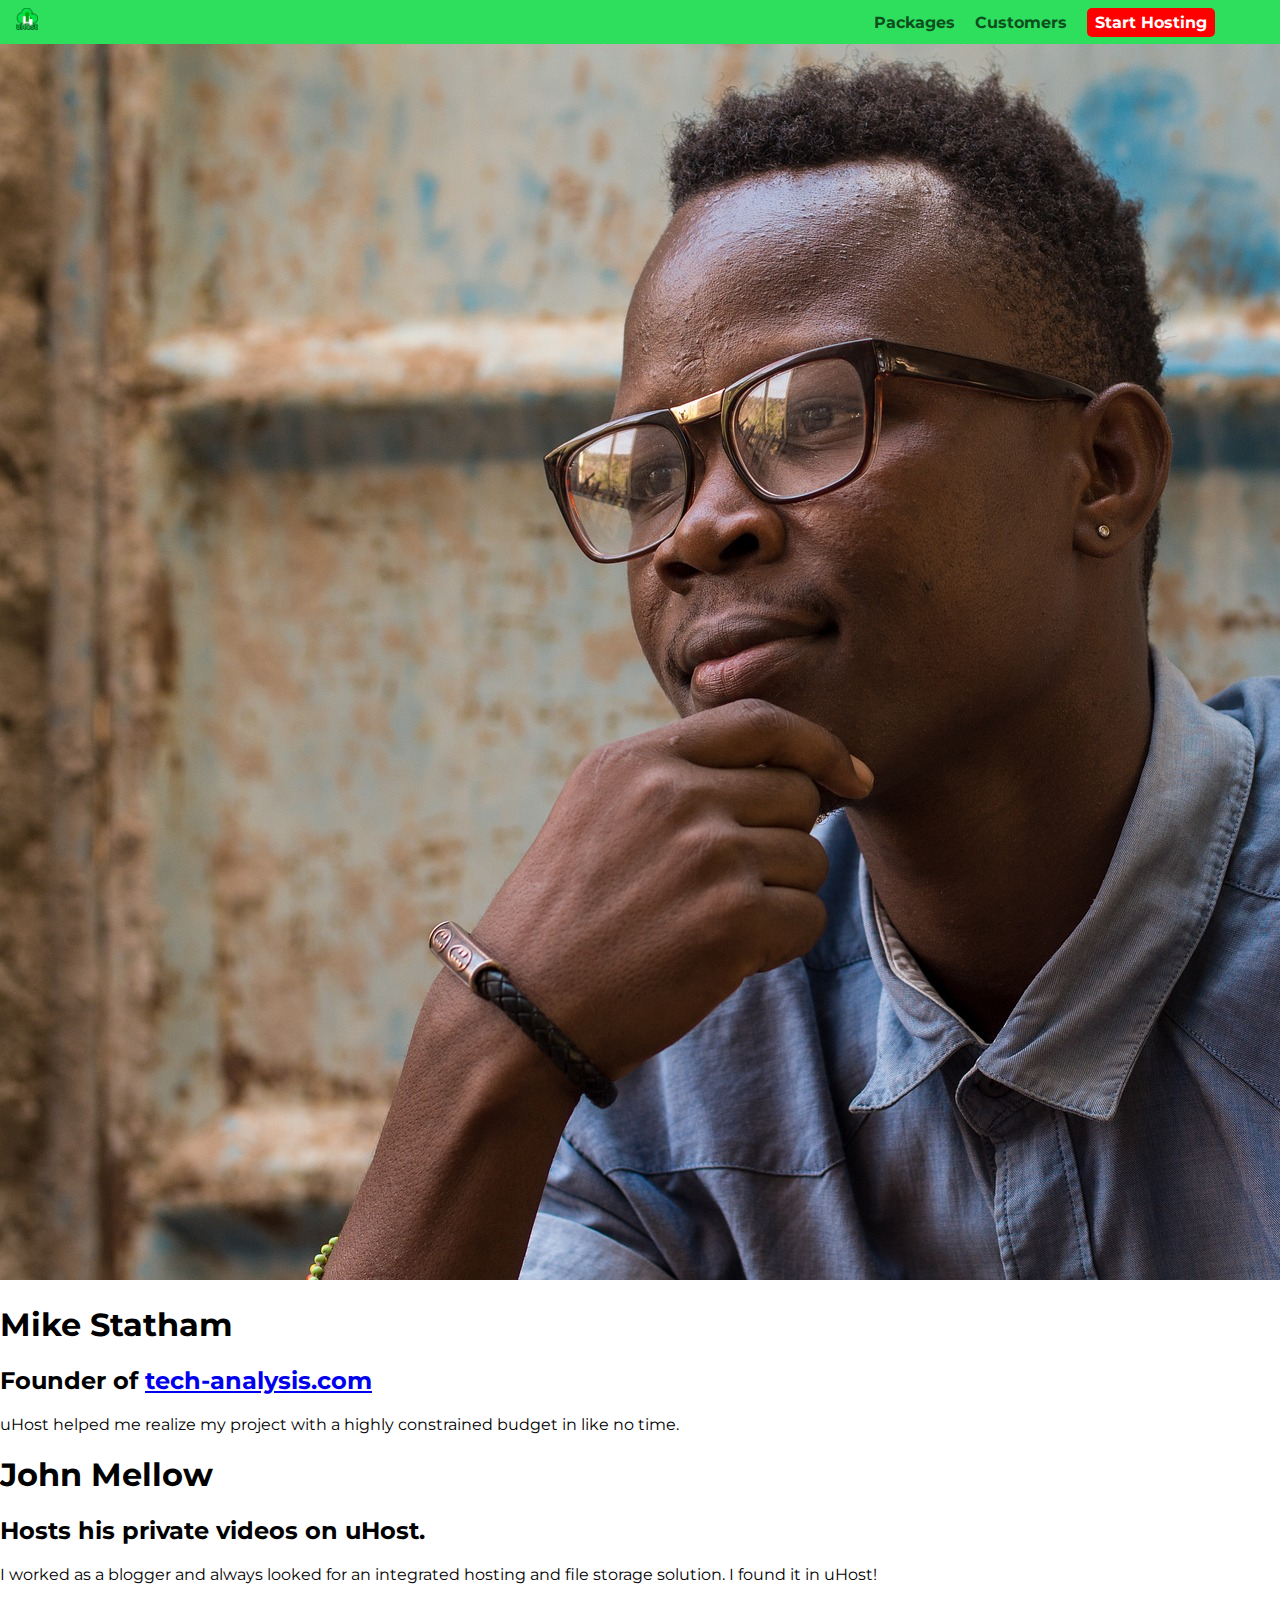
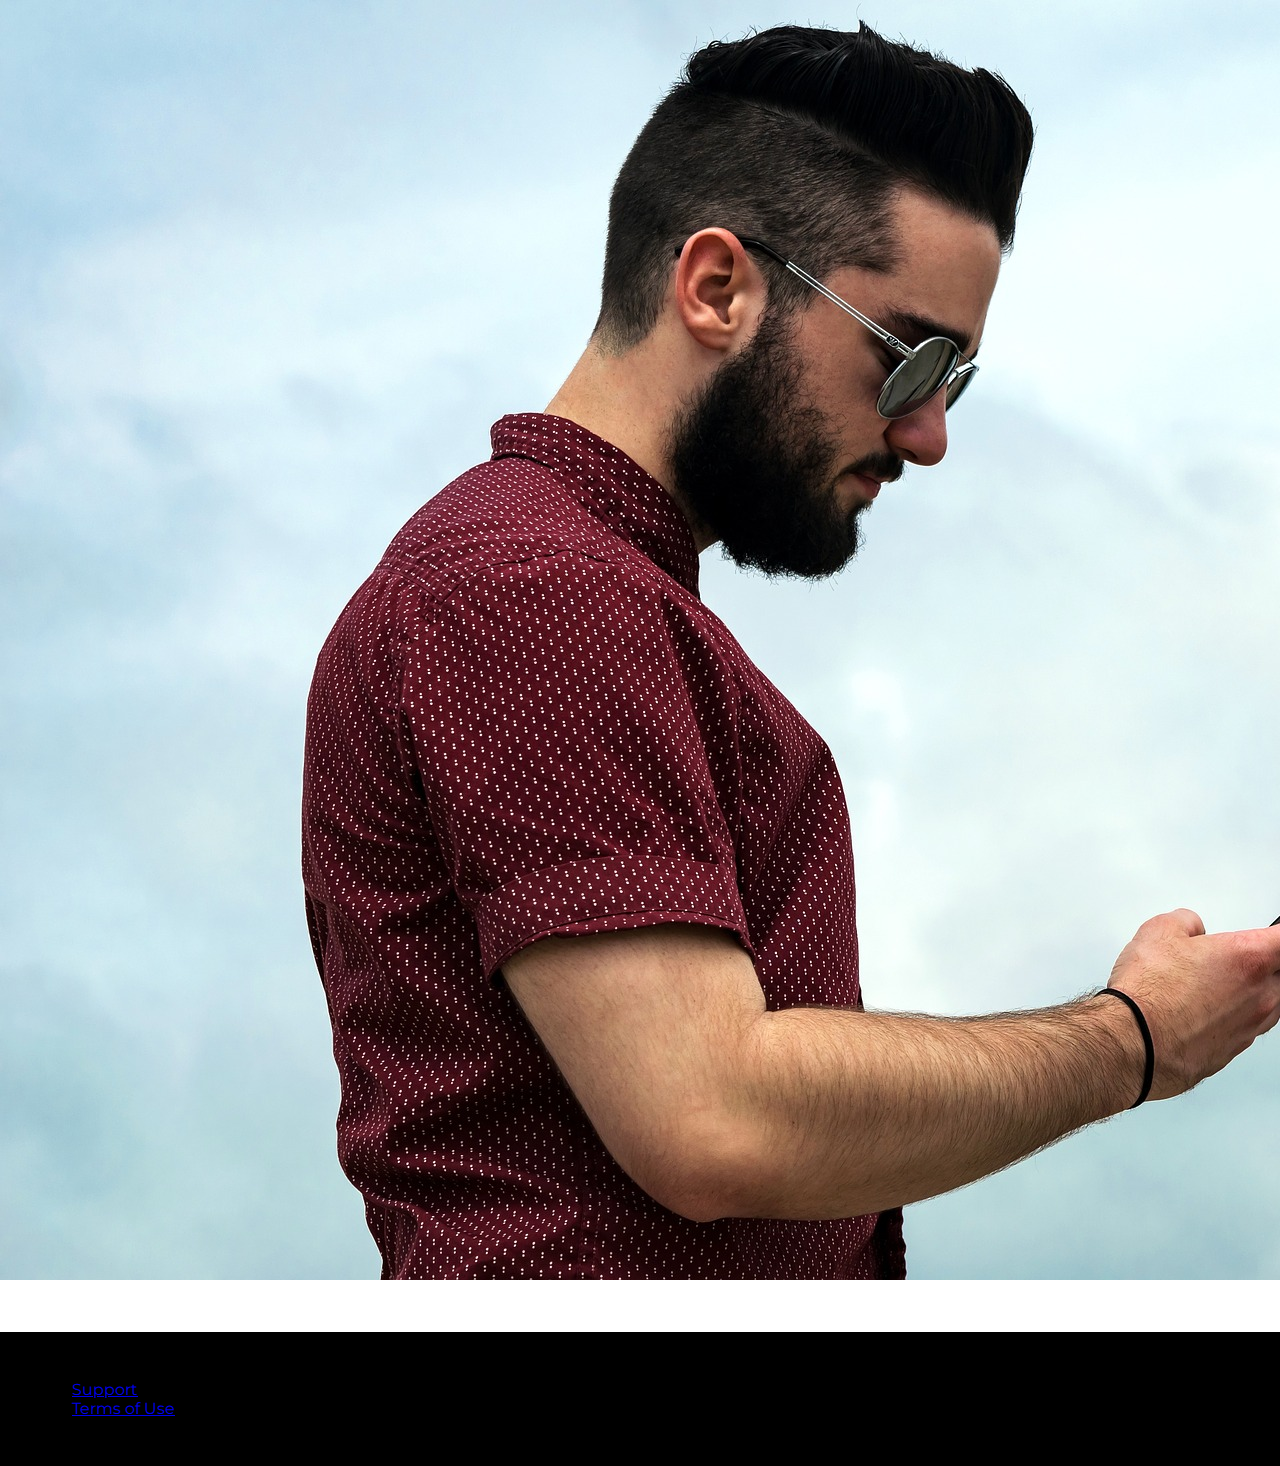
==== customers/index.html @ 1f8e2bfb "added customers page w/o layout. Fixed paths for header logo image" ====
<!DOCTYPE html>
<html lang="en">
  <head>
    <meta charset="UTF-8" />
    <meta name="viewport" content="width=device-width, initial-scale=1.0" />
    <meta http-equiv="X-UA-Compatible" content="ie=edge" />
    <title>uHost Customers</title>
    <link rel="shortcut icon" href="../favicon.png" />
    <link
      href="https://fonts.googleapis.com/css?family=Anton|Montserrat:400,700"
      rel="stylesheet"
    />
    <link rel="stylesheet" href="../shared.css" />
    <link rel="stylesheet" href="customers.css" />
  </head>

  <body>
    <header class="main-header">
      <div>
        <a href="../index.html" class="main-header__brand">
          <img src="../images/uhost-icon.png" alt="uHost - Hosting Company!!" />
        </a>
      </div>
      <nav class="main-nav">
        <ul class="main-nav__items">
          <li class="main-nav__item">
            <a href="index.html">Packages</a>
          </li>
          <li class="main-nav__item">
            <a href="../customers/index.html">Customers</a>
          </li>
          <li class="main-nav__item main-nav__item--hosting">
            <a href="../start-hosting/index.html">Start Hosting</a>
          </li>
        </ul>
      </nav>
    </header>
    <main>
      <div>
        <div class="testimonial" id="customer-1">
          <div class="testimonial__image-container">
            <img
              src="../images/customer-1.jpg"
              alt="Mike Statham - Customer"
              class="testimonial__image"
            />
          </div>
          <div class="testimonial__info">
            <h1 class="testimonial__name">Mike Statham</h1>
            <h2 class="testimonial__subtitle">
              Founder of
              <a href="tech-analysis.com">tech-analysis.com</a>
            </h2>
            <p class="testimonial__text">
              uHost helped me realize my project with a highly constrained
              budget in like no time.
            </p>
          </div>
        </div>
        <div class="testimonial" id="customer-2">
          <div class="testimonial__info">
            <h1 class="testimonial__name">John Mellow</h1>
            <h2 class="testimonial__subtitle">
              Hosts his private videos on uHost.
            </h2>
            <p class="testimonial__text">
              I worked as a blogger and always looked for an integrated hosting
              and file storage solution. I found it in uHost!
            </p>
          </div>
          <div class="testimonial__image-container">
            <img
              src="../images/customer-2.jpg"
              alt="John Mellow - Customer"
              class="testimonial__image"
            />
          </div>
        </div>
      </div>
    </main>
    <footer class="main-footer">
      <nav>
        <ul>
          <li>
            <a href="#">Support</a>
          </li>
          <li>
            <a href="#">Terms of Use</a>
          </li>
        </ul>
      </nav>
    </footer>
  </body>
</html>
---- shared.css ----
* {
    box-sizing: border-box;
}

body {
    font-family: 'Montserrat', sans-serif;
    margin: 0;
}

.button {
    background-color: #0e4f1f;
    color: white;
    font: inherit;
    border: 1.5px solid #0e4f1f;
    padding: 8px;
    border-radius: 8px;
    font-weight: bold;
    cursor: pointer;
}

.button:hover,
.button:active {
    background-color: white;
    color: #0e4f1f;
}

.button:focus {
    outline: none;
}

.main-header {
    width: 100%;
    background-color: #2ddf5c;
    padding: 8px 16px;
    position: fixed;
    top: 0;
    left: 0;
    z-index: 1;
}

.main-header__brand {
    color: #0e4f1f;
    text-decoration: none;
    font-weight: bold;
    font-size: 22px;
    display: inline-block;
}

.main-header__brand img {
    height: 22px;
}

.main-nav__items {
    margin: 0;
    padding: 0;
    list-style: none;
}

.main-nav__item {
    display: inline-block;
    margin-left: 16px;
}

.main-header>div {
    display: inline-block;
    vertical-align: middle;
}

.main-nav {
    display: inline-block;
    text-align: right;
    width: calc(100% - 75px);
    vertical-align: middle;
}

.main-nav__item a {
    color: #0e4f1f;
    text-decoration: none;
    font-weight: bold;
    padding: 3px 0;
}

.main-nav__item a:hover,
.main-nav__item a:active {
    cursor: pointer;
    color: white;
    border-bottom: 2px solid white;
}

.main-nav__item--hosting a {
    color: white;
    padding: 5px 8px;
    background-color: red;
    border-radius: 5px;
}

.main-nav__item--hosting a:hover {
    color: red;
    background-color: white;
    border: none;
}

.main-footer {
    background-color: black;
    margin-top: 48px;
    padding: 32px;
}

.main-footer__links {
    list-style: none;
    margin: 0;
    padding: 0;
    text-align: center;
}

.main-footer__link {
    display: inline-block;
    margin: 0 16px;
}

.main-footer__link a {
    color: white;
    text-decoration: none;
    cursor: pointer;
}

.main-footer__link a:hover,
.main-footer__link a:active {
    color: #ccc;
}
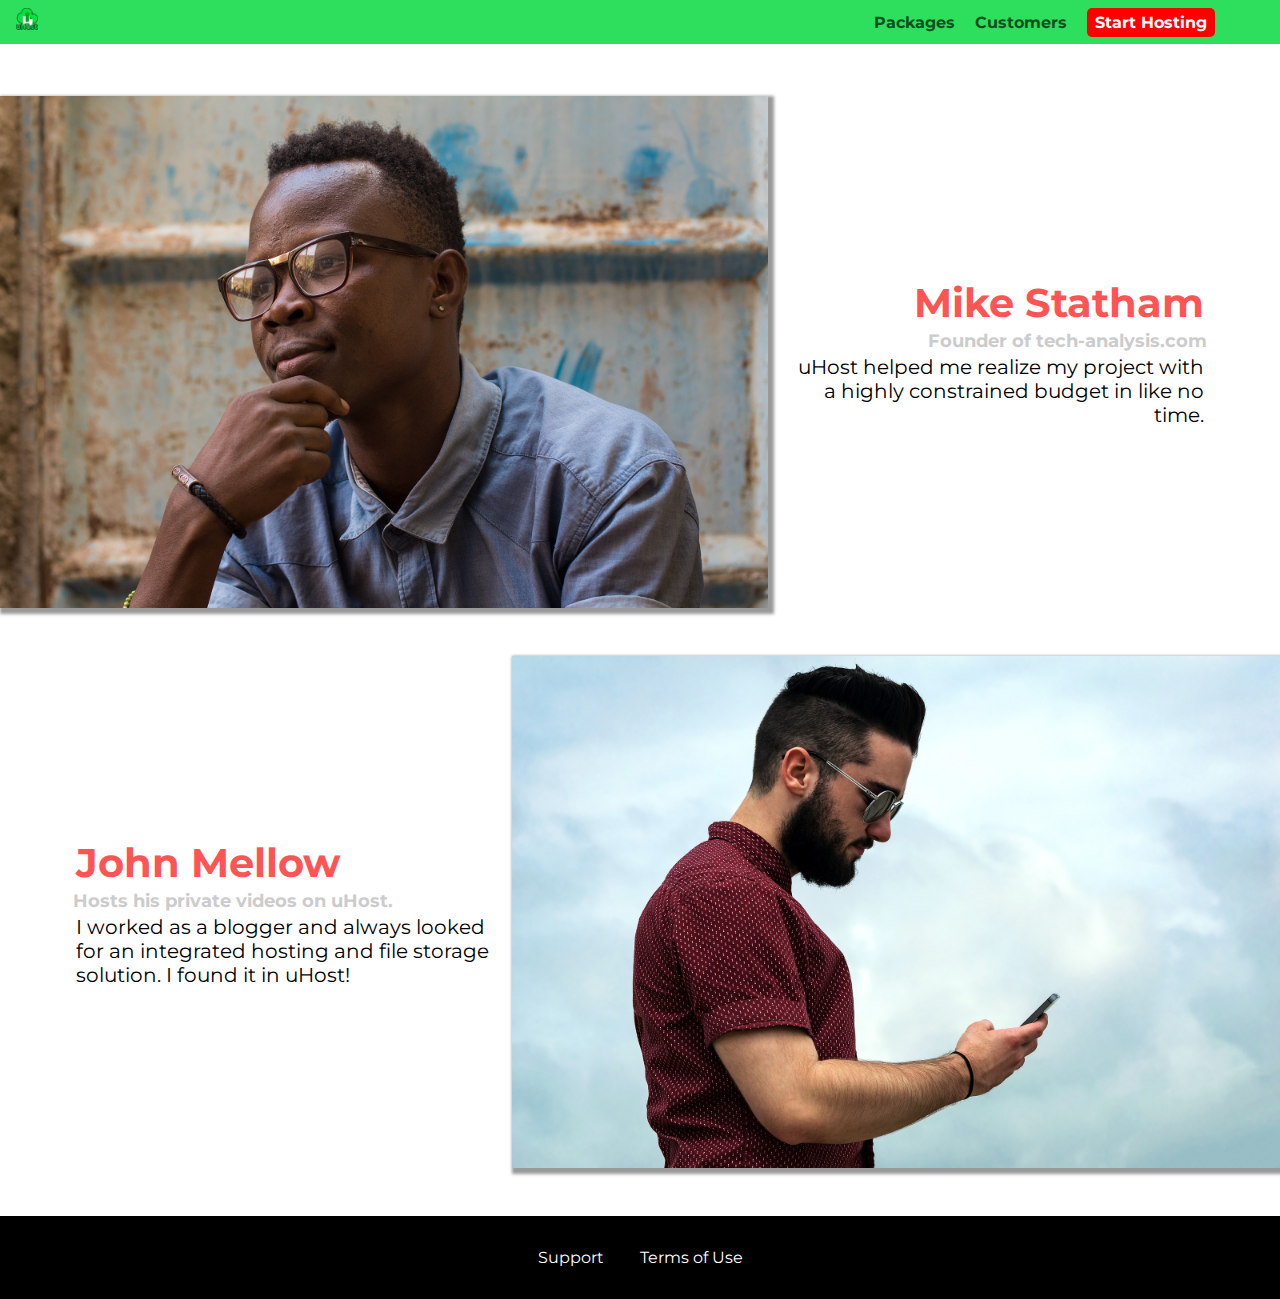
==== commit 80ec9a22: "customer layout page" ====
--- a/customers/index.html
+++ b/customers/index.html
@@ -24,10 +24,10 @@
       <nav class="main-nav">
         <ul class="main-nav__items">
           <li class="main-nav__item">
-            <a href="index.html">Packages</a>
+            <a href="../packages/index.html">Packages</a>
           </li>
           <li class="main-nav__item">
-            <a href="../customers/index.html">Customers</a>
+            <a href="./index.html">Customers</a>
           </li>
           <li class="main-nav__item main-nav__item--hosting">
             <a href="../start-hosting/index.html">Start Hosting</a>
@@ -35,6 +35,7 @@
         </ul>
       </nav>
     </header>
+
     <main>
       <div>
         <div class="testimonial" id="customer-1">
@@ -80,11 +81,11 @@
     </main>
     <footer class="main-footer">
       <nav>
-        <ul>
-          <li>
+        <ul class="main-footer__links">
+          <li class="main-footer__link">
             <a href="#">Support</a>
           </li>
-          <li>
+          <li class="main-footer__link">
             <a href="#">Terms of Use</a>
           </li>
         </ul>
--- a/customers/customers.css
+++ b/customers/customers.css
@@ -0,0 +1,66 @@
+.testimonial {
+    font-size: 20px;
+    margin: 48px 0;
+}
+
+.testimonial__image-container {
+    width: 60%;
+    display: inline-block;
+    vertical-align: middle;
+    box-shadow: 3px 3px 3px 3px rgba(0, 0, 0, 0.4);
+}
+
+.testimonial__image {
+    width: 100%;
+    vertical-align: top;
+}
+
+.testimonial__list {
+    width: 80%;
+    margin: auto;
+}
+
+.testimonial:first-of-type {
+    margin-top: 96px;
+}
+
+.testimonial__info {
+    text-align: right;
+    padding: 14px;
+    display: inline-block;
+    vertical-align: middle;
+    width: 35%;
+}
+
+#customer-2.testimonial {
+    text-align: right;
+}
+
+#customer-2 .testimonial__info {
+    text-align: left;
+}
+
+.testimonial__name {
+    margin: 3px;
+    color: #ff5454;
+}
+
+.testimonial__subtitle {
+    margin: 0;
+    font-size: 18px;
+    color: #ccc;
+}
+
+.testimonial__subtitle a {
+    color: inherit;
+    text-decoration: none;
+}
+
+.testimonial__subtitle a:hover,
+.testimonial__subtitle a:active {
+    color: #7a7a7a;
+}
+
+.testimonial__text {
+    margin: 3px;
+}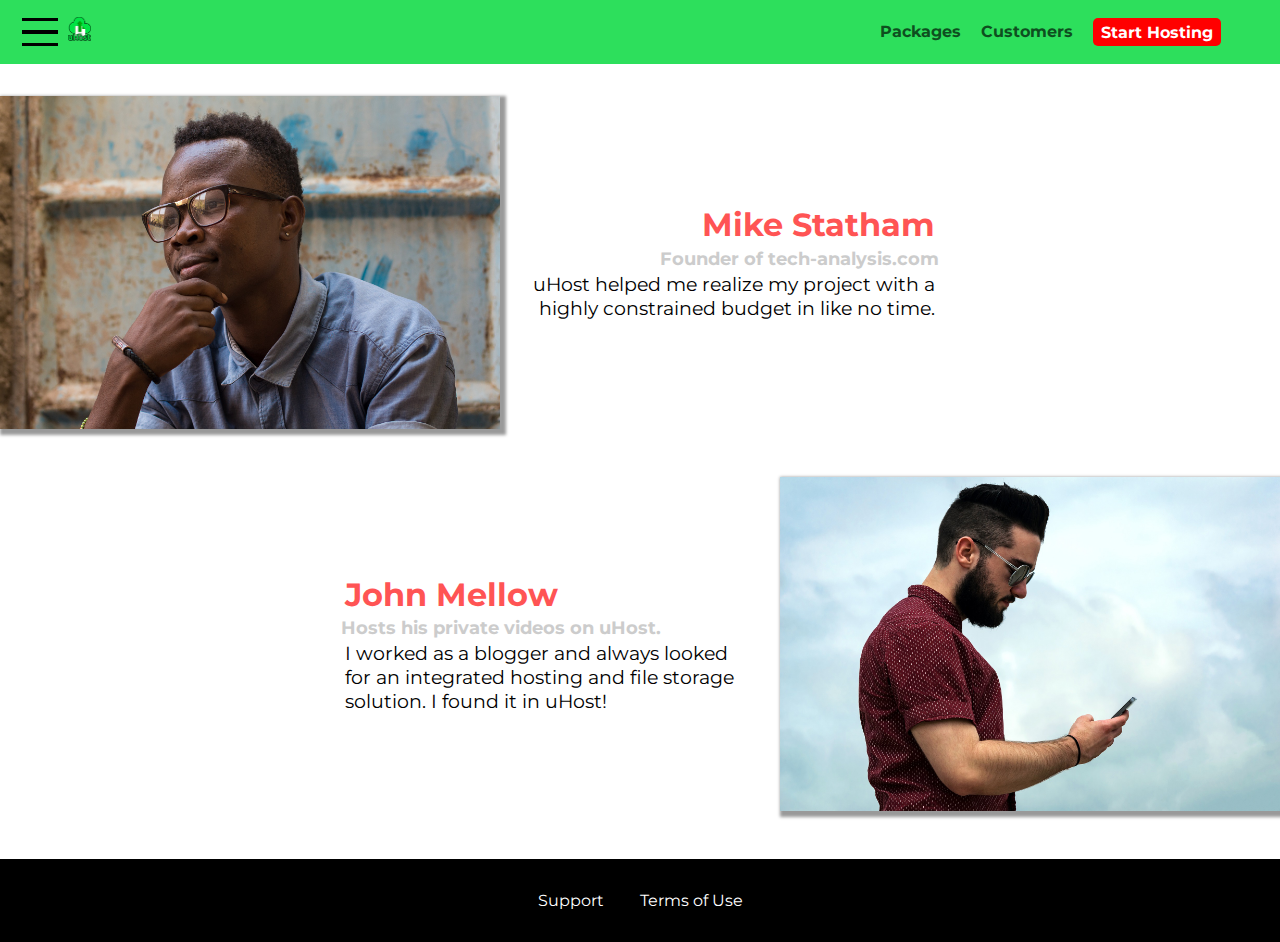
==== commit b31549bb: "dynamic handling of modal and navbar completed" ====
--- a/customers/index.html
+++ b/customers/index.html
@@ -15,8 +15,14 @@
   </head>
 
   <body>
+    <div class="backdrop"></div>
     <header class="main-header">
       <div>
+        <button class="toggle-button">
+          <span class="toggle-button__bar"></span>
+          <span class="toggle-button__bar"></span>
+          <span class="toggle-button__bar"></span>
+        </button>
         <a href="../index.html" class="main-header__brand">
           <img src="../images/uhost-icon.png" alt="uHost - Hosting Company!!" />
         </a>
@@ -35,7 +41,19 @@
         </ul>
       </nav>
     </header>
-
+    <nav class="mobile-nav">
+      <ul class="mobile-nav__items">
+        <li class="mobile-nav__item">
+          <a href="../packages/index.html">Packages</a>
+        </li>
+        <li class="mobile-nav__item">
+          <a href="index.html">Customers</a>
+        </li>
+        <li class="mobile-nav__item mobile-nav__item--hosting">
+          <a href="../start-hosting/index.html">Start Hosting</a>
+        </li>
+      </ul>
+    </nav>
     <main>
       <div>
         <div class="testimonial" id="customer-1">
@@ -91,5 +109,6 @@
         </ul>
       </nav>
     </footer>
+    <script src="../shared.js"></script>
   </body>
 </html>
--- a/shared.css
+++ b/shared.css
@@ -7,12 +7,23 @@
     margin: 0;
 }
 
+.backdrop {
+    position: fixed;
+    display: none;
+    width: 100vw;
+    height: 100vh;
+    z-index: 100;
+    background: rgba(0, 0, 0, 0.5);
+    top: 0;
+    left: 0
+}
+
 .button {
     background-color: #0e4f1f;
     color: white;
     font: inherit;
     border: 1.5px solid #0e4f1f;
-    padding: 8px;
+    padding: 0.5rem;
     border-radius: 8px;
     font-weight: bold;
     cursor: pointer;
@@ -31,23 +42,46 @@
 .main-header {
     width: 100%;
     background-color: #2ddf5c;
-    padding: 8px 16px;
+    padding: 0.5rem 1rem;
     position: fixed;
     top: 0;
     left: 0;
     z-index: 1;
 }
 
+.toggle-button {
+    width: 3rem;
+    background: transparent;
+    border: none;
+    cursor: pointer;
+    padding-top: 0;
+    padding-bottom: 0;
+    vertical-align: middle;
+}
+
+.toggle-button:focus {
+    outline: none;
+}
+
+.toggle-button__bar {
+    width: 100%;
+    height: 0.2rem;
+    background: black;
+    display: block;
+    margin: 0.6rem 0;
+}
+
 .main-header__brand {
     color: #0e4f1f;
     text-decoration: none;
     font-weight: bold;
-    font-size: 22px;
+    font-size: 1.5rem;
     display: inline-block;
+    vertical-align: middle;
 }
 
 .main-header__brand img {
-    height: 22px;
+    height: 1.5rem;
 }
 
 .main-nav__items {
@@ -58,7 +92,7 @@
 
 .main-nav__item {
     display: inline-block;
-    margin-left: 16px;
+    margin-left: 1rem;
 }
 
 .main-header>div {
@@ -69,15 +103,16 @@
 .main-nav {
     display: inline-block;
     text-align: right;
-    width: calc(100% - 75px);
+    width: calc(100% - 122px);
     vertical-align: middle;
 }
 
-.main-nav__item a {
+.main-nav__item a,
+.mobile-nav__item a {
     color: #0e4f1f;
     text-decoration: none;
     font-weight: bold;
-    padding: 3px 0;
+    padding: 0.2rem 0;
 }
 
 .main-nav__item a:hover,
@@ -87,14 +122,16 @@
     border-bottom: 2px solid white;
 }
 
-.main-nav__item--hosting a {
+.main-nav__item--hosting a,
+.mobile-nav__item--hosting a {
     color: white;
-    padding: 5px 8px;
+    padding: 0.3rem 0.5rem;
     background-color: red;
     border-radius: 5px;
 }
 
-.main-nav__item--hosting a:hover {
+.main-nav__item--hosting a:hover,
+.mobile-nav__item--hosting a:hover {
     color: red;
     background-color: white;
     border: none;
@@ -102,8 +139,8 @@
 
 .main-footer {
     background-color: black;
-    margin-top: 48px;
-    padding: 32px;
+    margin-top: 3rem;
+    padding: 2rem;
 }
 
 .main-footer__links {
@@ -115,7 +152,7 @@
 
 .main-footer__link {
     display: inline-block;
-    margin: 0 16px;
+    margin: 0 1rem;
 }
 
 .main-footer__link a {
@@ -127,4 +164,36 @@
 .main-footer__link a:hover,
 .main-footer__link a:active {
     color: #ccc;
+}
+
+.mobile-nav {
+    display: none;
+    position: fixed;
+    z-index: 101;
+    top: 0;
+    left: 0;
+    background: white;
+    width: 80%;
+    height: 100vh;
+}
+
+.mobile-nav__items {
+    width: 90%;
+    height: 100%;
+    list-style: none;
+    margin: 10% auto;
+    padding: 0;
+    text-align: center;
+}
+
+.mobile-nav__item {
+    margin: 1rem 0;
+}
+
+.mobile-nav__item a {
+    font-size: 1.5rem;
+}
+
+.open {
+    display: block !important;
 }--- a/customers/customers.css
+++ b/customers/customers.css
@@ -1,10 +1,11 @@
 .testimonial {
-    font-size: 20px;
-    margin: 48px 0;
+    font-size: 1.2rem;
+    margin: 3rem 0;
 }
 
 .testimonial__image-container {
     width: 60%;
+    max-width: 500px;
     display: inline-block;
     vertical-align: middle;
     box-shadow: 3px 3px 3px 3px rgba(0, 0, 0, 0.4);
@@ -21,12 +22,12 @@
 }
 
 .testimonial:first-of-type {
-    margin-top: 96px;
+    margin-top: 6rem;
 }
 
 .testimonial__info {
     text-align: right;
-    padding: 14px;
+    padding: 0.9rem;
     display: inline-block;
     vertical-align: middle;
     width: 35%;
@@ -41,13 +42,14 @@
 }
 
 .testimonial__name {
-    margin: 3px;
+    margin: 0.2rem;
     color: #ff5454;
+    font-size: 2rem;
 }
 
 .testimonial__subtitle {
     margin: 0;
-    font-size: 18px;
+    font-size: 1.1rem;
     color: #ccc;
 }
 
@@ -62,5 +64,5 @@
 }
 
 .testimonial__text {
-    margin: 3px;
+    margin: 0.2rem;
 }